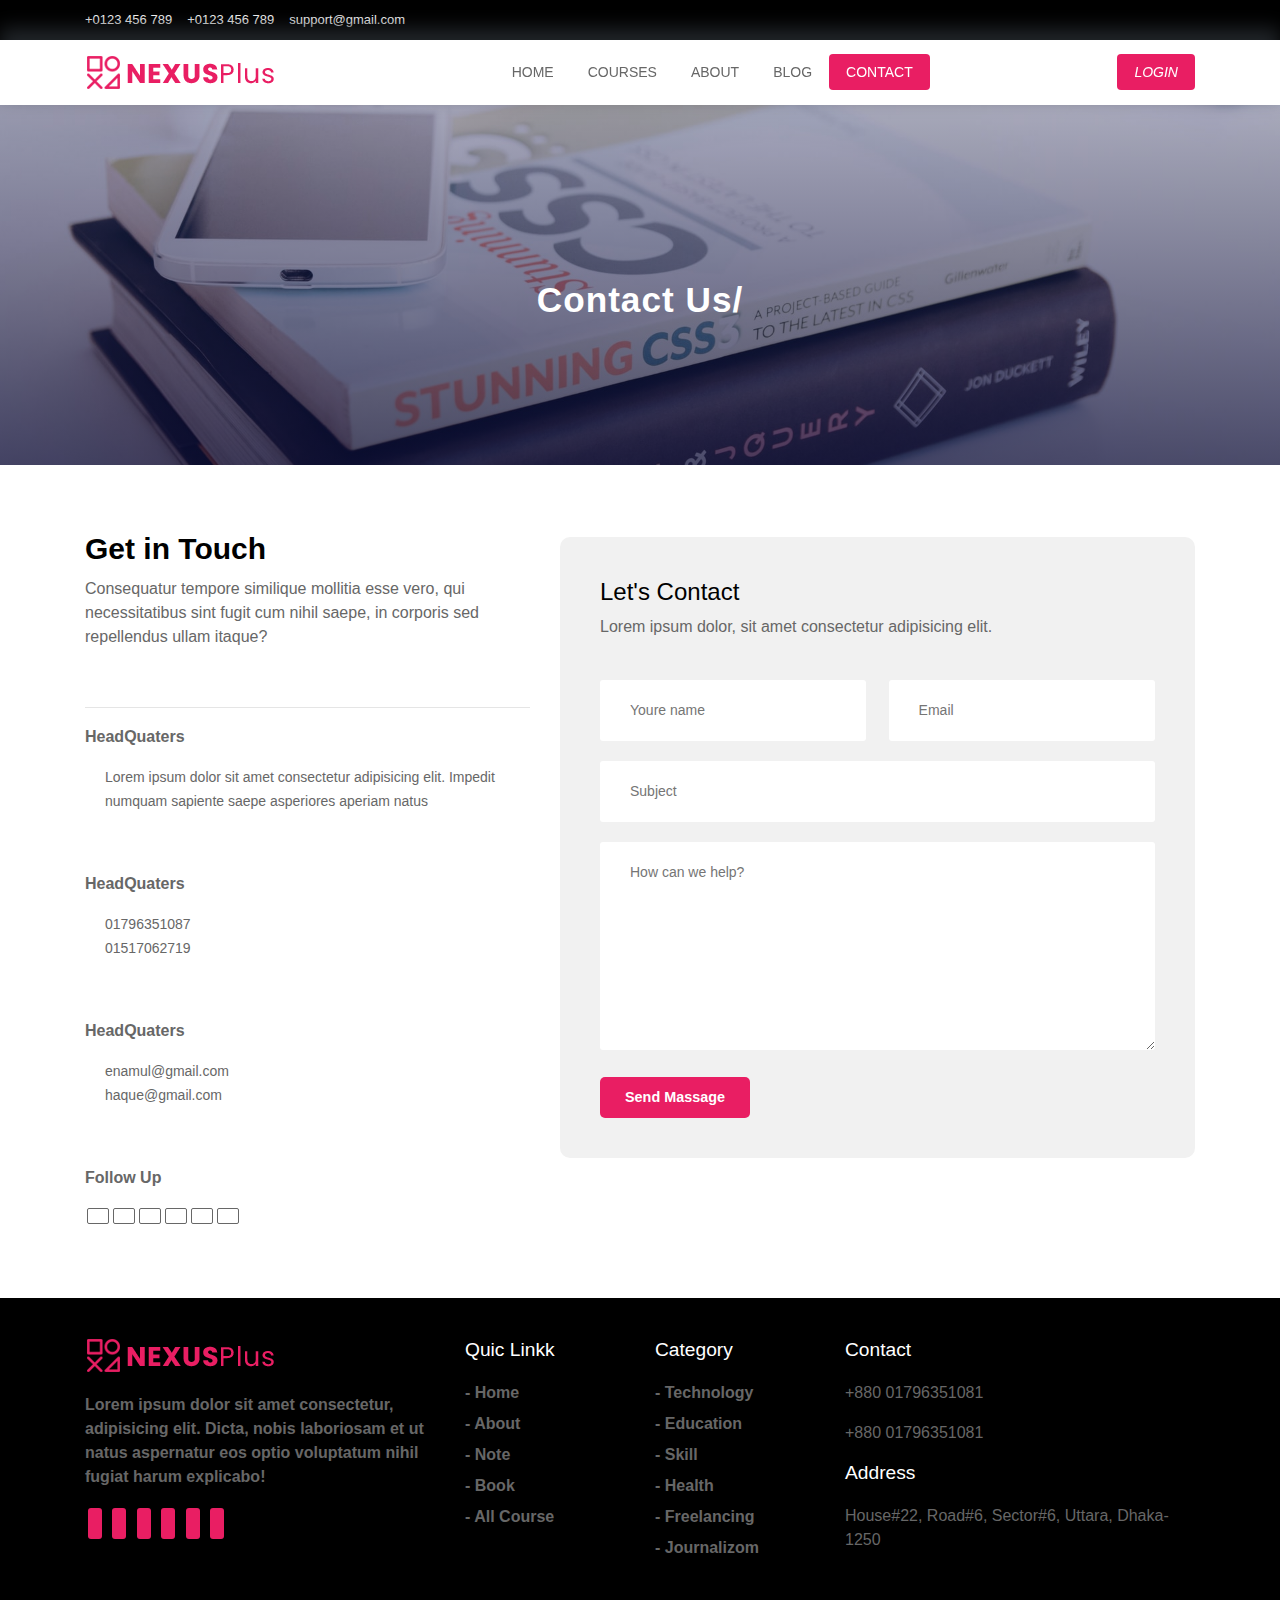
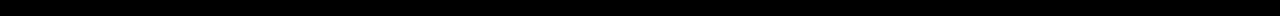
==== contact.html @ e643c5e9 "Created Blogs Page" ====
<!DOCTYPE html>
<html lang="en">
  <head>
    <meta charset="UTF-8" />
    <meta http-equiv="X-UA-Compatible" content="IE=edge" />
    <meta name="viewport" content="width=device-width, initial-scale=1.0" />
    <link
      rel="stylesheet"
      href="https://cdn.jsdelivr.net/npm/bootstrap@4.6.1/dist/css/bootstrap.min.css"
    />
    <link
      rel="stylesheet"
      href="https://pro.fontawesome.com/releases/v5.10.0/css/all.css"
      integrity="sha384-AYmEC3Yw5cVb3ZcuHtOA93w35dYTsvhLPVnYs9eStHfGJvOvKxVfELGroGkvsg+p"
      crossorigin="anonymous"
    />
    <link rel="stylesheet" href="css/style.css" />

    <title>E-School</title>
  </head>
  <body>
    <div class="topbar">
      <div class="container">
        <div class="row">
          <div class="col-md-8">
            <ul class="top_contact">
              <li><i class="fas fa-tty"></i> +0123 456 789</li>
              <li><i class="fas fa-tty"></i> +0123 456 789</li>
              <li><i class="fal fa-envelope-square"></i> support@gmail.com</li>
            </ul>
          </div>
          <div class="col-md-4 top-right">
            <div>
              <ul class="social_icon">
                <li><i class="fab fa-facebook-f"></i></li>
                <li><i class="fab fa-youtube"></i></li>
                <li><i class="fab fa-twitter"></i></li>
                <li><i class="fab fa-google"></i></li>
              </ul>
            </div>
          </div>
        </div>
      </div>
    </div>

    <!-- Nav -->

    <nav id="nav">
      <div class="container">
        <div class="navbar">
          <div class="logo">
            <img src="images/logo.png" alt="" />
          </div>
          <ul class="menu">
            <li><a href="index.html">Home</a></li>
            <li><a href="Courses.html">Courses</a></li>
            <li><a href="about.html">About</a></li>
            <li><a href="blog.html">BLog</a></li>
            <li><a class="active" href="contact.html">Contact</a></li>
          </ul>
          <div class="account">
            <a class="text-right" href="#"
              ><i class="fas fa-sign-in"> Login</i></a
            >
          </div>
        </div>
      </div>
    </nav>
    <!-- Home -->

    <section id="pages_home">
        <h2>Contact Us/</h2>
      </section>

    <section id="contact">
        <div class="container">
            <div class="row">
             <div class="col-md-5">
                <div class="getin">
                     <h2>Get in Touch</h2>
                     <p>Consequatur tempore similique mollitia esse vero, qui necessitatibus sint fugit cum nihil saepe, in corporis sed repellendus ullam itaque?</p>
                     <div class="getin_details">
                         <hr>
                         <h3>HeadQuaters</h3>
                         <div>
                             <i class="far fa-home get"></i>
                             <p>Lorem ipsum dolor sit amet consectetur adipisicing elit. Impedit numquam sapiente saepe asperiores aperiam natus</p>
                         </div>
 
                         <h3>HeadQuaters</h3>
                         <div>
                             <i class="far fa-phone-alt get"></i>
                             <p>01796351087 <br> 01517062719</p>
                         </div>
 
                         <h3>HeadQuaters</h3>
                         <div>
                             <i class="far fa-envelope-open get"></i>
                             <p>enamul@gmail.com <br> haque@gmail.com</p>
                         </div>

                         <h3>Follow Up</h3>
                         <div class="pro_links">
                            <i class="fab fa-facebook-f"></i>
                           
                            <i class="fab fa-linkedin-in"></i>
                            <i class="fab fa-behance"></i>
                            <i class="fab fa-facebook-f"></i>
                           
                            <i class="fab fa-linkedin-in"></i>
                            <i class="fab fa-behance"></i>
                            
                         </div>
                     </div>
                </div>
             </div>
             <div class="col-md-7">
                 <div class="form">
                    <h4>Let's Contact</h4>
                    <p>Lorem ipsum dolor, sit amet consectetur adipisicing elit.</p>
                    <div class="form_row">
                        <input type="text" name="" id="" placeholder="Youre name">
                        <input type="email" placeholder="Email"> 
                    </div>

                    <div class="form_col">
                        <input type="text" name="" id="" placeholder="Subject">
                    </div>

                    <div class="form_col">
                        <textarea name="" id="" cols="30" rows="8" placeholder="How can we help?"></textarea>
                    </div>

                    <div class="form_col">
                        <button>Send Massage</button>
                    </div>
                 </div>
             </div>
            </div>
         
     
        </div>
     </section>

 

    <footer>
      <div class="container">
        <div class="row">
          <div class="col-md-4">
            <div class="footer_about">
              <img src="images/logo.png" alt="" />
              <p>
                Lorem ipsum dolor sit amet consectetur, adipisicing elit. Dicta,
                nobis laboriosam et ut natus aspernatur eos optio voluptatum
                nihil fugiat harum explicabo!
              </p>
              <div class="footer_social">
                <ul>
                  <li><a href="#"><i class="fab fa-facebook-f"></i></a></li>
                  <li><a href="#"><i class="fab fa-youtube"></i></a></i></li>
                  <li><a href="#"><i class="fab fa-twitter"></i></a></li>
                  <li><a href="#"><i class="fab fa-google"></i></a></li>
                  <li><a href="#"><i class="fab fa-instagram"></i></a></li>
                  <li><a href="#"><i class="fab fa-linkedin-in"></i></a></li>
                </ul>
              </div>
            </div>
          </div>
          <div class="col-md-2">
            <h3>Quic Linkk</h3>
            <ul class="footer_link">
              <li><a href="#">- Home</a></li>
              <li><a href="#">- About</a></li>
              <li><a href="#">- Note</a></li>
              <li><a href="#">- Book</a></li>
              <li><a href="#">- All Course</a></li>
            </ul>
          </div>

          <div class="col-md-2">
            <h3>Category</h3>
            <ul class="footer_link">
              <li><a href="#">- Technology</a></li>
              <li><a href="#">- Education</a></li>
              <li><a href="#">- Skill</a></li>
              <li><a href="#">- Health</a></li>
              <li><a href="#">- Freelancing</a></li>
              <li><a href="#">- Journalizom</a></li>
            </ul>
          </div>

          <div class="col-md-4">
            <h3>Contact</h3>
            <address>
              <p>+880 01796351081</p>
              <p>+880 01796351081</p>
            </address>
            
            <h3>Address</h3>
            <address>
              <p>House#22, Road#6, Sector#6, Uttara, Dhaka-1250</p>
            </address>
          </div>
        </div>
      </div>
    </footer>
  </body>

  <script src="https://cdn.jsdelivr.net/npm/jquery@3.5.1/dist/jquery.slim.min.js"></script>
  <script src="https://cdn.jsdelivr.net/npm/popper.js@1.16.1/dist/umd/popper.min.js"></script>
  <script src="https://cdn.jsdelivr.net/npm/bootstrap@4.6.1/dist/js/bootstrap.bundle.min.js"></script>

  <script src="js/master.js"></script>
</html>
---- css/style.css ----
/* common */
:root {
  --background: #fff;
  --text: #676767;
  --mark: #e91e63;
  --background_2: #000;
  --background_3: #f1f1f1;
}
.section_title {
  font-size: 30px;
  color: #333;
  line-height: 52px;
  font-weight: 700;
  padding-bottom: 15px;

  text-align: center;
  position: relative;
}
.section_title::before {
  position: absolute;
  content: "";
  height: 3px;
  width: 70px;
  margin-left: -90px;
  bottom: 40px;
  background-color: #e91e63;
}
.section_title::after {
  position: absolute;
  content: "";
  height: 3px;
  width: 70px;
  margin-left: 20px;
  bottom: 40px;
  background-color: #e91e63;
}

/* topbar */
.topbar {
  background: var(--background_2);
  font-size: 13px;
}

@media only screen and (max-width: 768px) {
  .topbar {
    display: none;
  }
}

/* top contact */
.top_contact {
  display: flex;
  padding: 5px;
  margin: 0px;
  padding: 0px;
  font-family: open sans, sans-serif;
  color: var(--background);
}
.top_contact li {
  padding-top: 10px;
  padding-bottom: 10px;
  padding-right: 15px;
  list-style: none;
}

/* top right */
.top-right {
  display: flex;
  flex-direction: row-reverse;
}

/* social icon */
.social_icon {
  display: flex;
  padding: 5px;
  margin: 0px;
  padding: 0px;
  font-family: open sans, sans-serif;
  color: var(--background);
}
.social_icon li {
  padding-top: 10px;
  padding-bottom: 10px;
  padding-left: 15px;
  list-style: none;
}

/* Menu */
nav {
  padding: 15px 0px;
  position: sticky;
  top: -1px;
  background: var(--background);
  box-shadow: 0px -12.5px 18px;
  z-index: 5;
}
.navbar {
  padding: 0px;
}
.logo {
  flex-basis: 10%;
}

/* menu */
.menu {
  display: flex;
  justify-content: center;
  align-items: center;
  flex-wrap: wrap;
  margin: auto;
  padding: 0px;
}

@media only screen and (max-width: 768px) {
  .menu {
    margin-top: 15px;
  }
}
.menu li {
  list-style: none;
}
.menu li a {
  font-size: 14px;
  color: var(--text);
  padding: 10px 17px;
  border-radius: 4px;
  text-transform: uppercase;
  line-height: 35px;
  background: 0 0;
  font-weight: 400;
  transition: 0.1s;
}
.menu li a:hover {
  text-decoration: none;
  color: var(--mark);
}

.menu li .active {
  background: var(--mark);
  color: var(--background);
}
.menu li .active:hover {
  color: var(--background);
}

/* Account */

.account a {
  font-size: 14px;
  color: var(--background);
  padding: 10px 17px;
  border-radius: 4px;
  text-transform: uppercase;
  line-height: 35px;
  background: 0 0;
  font-weight: 400;
  transition: 0.5s;
  background: var(--mark);
}
@media only screen and (max-width: 768px) {
  .account {
    position: absolute;
    top: 5px;
    right: 0px;
  }
}

/* Home */
#home {
  background-image: linear-gradient(rgba(9, 5, 54, 0.3), rgba(5, 4, 46, 0.7)),
    url(../images/c2.jpg);
  width: 100%;
  min-height: 75vh;
  background-repeat: no-repeat;
  background-size: cover;
  background-position: center;
  display: flex;
  flex-direction: column;
  justify-content: center;
  align-items: center;
  padding-top: 40px;
}
#home h2 {
  color: var(--background);
  font-size: 2.2rem;
  letter-spacing: 1px;
  font-weight: 700;
  text-align: center;
}
#home p {
  color: var(--background);
  width: 50%;
  font-size: 0.9rem;
  line-height: 25px;
  text-align: center;
}
@media only screen and (max-width: 768px) {
  #home p {
    width: 90%;
  }
}

#home a {
  text-decoration: none;
  font-size: 0.9rem;
  padding: 13px 28px;
  background-color: var(--background);
  font-weight: 600;
  border-radius: 5px;
}
#home a:first-child {
  color: var(--background);
  background: var(--mark);
}
#home a:first-child:hover {
  background: var(--background_2);
}
#home a:last-child {
  color: var(--background);
  background: var(--background_2);
}
#home a:last-child:hover {
  color: var(--background);
  background: var(--mark);
}

/* Feature */
#feature {
  margin-top: 20px;
}
#feature .fea-box {
  display: flex;
  align-items: center;
  flex-direction: column;
  text-align: center;
  padding: 15px;
  font-family: Barlow, "baloo da 2", sans-serif;
  border: 1px solid var(--background_3);
  margin-bottom: 30px;
  transition: 0.5s;
}
#feature .fea-box:hover {
  border: 1px solid var(--mark);
}
#feature .fea-box i {
  font-size: 2.3rem;

  padding: 14px;
  background: rgb(233 30 99 / 11%);
  border-radius: 50%;
  color: var(--mark);
}
#feature .fea-box h3 {
  font-size: 1.25rem;
  line-height: 1.75rem;
  font-weight: 600;
  color: var(--background_2);
  padding: 13px 0 7px 0;
  margin-bottom: 0.5rem;
}
#feature .fea-box p {
  font-size: 1rem;
  line-height: 1.5rem;
  font-weight: 400;
  color: var(--text);
}

/* Courses */
#course {
  background: var(--background_3);
  padding-top: 20px;
  text-align: center;
}
.course_box {
  text-align: start;
  background: var(--background);
  margin-bottom: 30px;
  transition: 0.2s;
}
.course_box:hover {
  box-shadow: 0 13px 21px rgb(0 0 0 / 13%);
  margin-top: -5px;
}
.course_box a {
  color: var(--background_2);
}
.course_box a:hover {
  text-decoration: none;
}
.course_box img {
  width: 100%;
  height: auto;
  background-size: cover;
  background-position: center;
}
.course_box .details {
  padding: 15px;
  position: relative;
}
.course_box .details > span {
  font-size: 0.7rem;
}

.course_box .details h6 {
  font-weight: 700;
}
.course_box .details i {
  color: var(--mark);
  font-size: 0.9rem;
}
.course_box .cost {
  background: var(--mark);
  color: var(--background);
  line-height: 70px;
  width: 70px;
  height: 70px;
  text-align: center;
  border-radius: 50%;
  position: absolute;
  right: 15px;
  top: -33px;
}

/* Expert */
#expert {
  padding-top: 20px;
  margin-bottom: 20px;
}
#expert .profile {
  text-align: center;
}
#expert .profile h6 {
  color: var(--background_2);
  font-weight: 600;
  font-size: 1.1rem;
  text-transform: uppercase;
  margin-top: 5px;
}

#expert .profile i {
  padding: 10px;
  border: 1px solid var(--background_3);
  color: var(--text);
  border-radius: 3px;
  transform: 0.2s;
}
#expert .profile i:hover {
  background: var(--mark);
  color: var(--background);
}

/* footer */

footer {
  background: var(--background_2);
  color: var(--text);
  padding: 40px 0px;
}

.footer_about img {
  margin-bottom: 20px;
}
.footer_about p {
  font-weight: 600;
  margin-bottom: 20px;
}
.footer_social ul {
  padding-left: 0px;
}

.footer_social ul li {
  list-style: none;
  display: inline-block;
  margin: 3px;
}
.footer_social ul li a {
  padding: 7px;
  background: var(--mark);
  color: var(--background);
  border-radius: 3px;
}
footer h3 {
  font-size: 1.2rem;
  color: var(--background);
  margin-bottom: 20px;
}

.footer ul li a {
  color: var(--text);
  font-weight: 700;
}
.footer_link {
  list-style: none;
  padding-left: 0px;
}
.footer_link li {
  margin-bottom: 7px;
}
.footer_link a {
  color: var(--text);
  font-weight: 700;
  font-size: 1rem;
  margin-bottom: 20px;
  transition: 0.2s;
}
.footer_link a:hover {
  text-decoration: none;
  color: var(--mark);
}

/* ========================================= */

.pages_home {
}

#pages_home {
  background-image: linear-gradient(rgba(9, 5, 54, 0.3), rgba(5, 4, 46, 0.7)),
    url(../images/c2.jpg);
  width: 100%;
  min-height: 40vh;
  background-repeat: no-repeat;
  background-size: cover;
  background-position: center;
  display: flex;
  flex-direction: column;
  justify-content: center;
  align-items: center;
  padding-top: 40px;
}
#pages_home h2 {
  color: var(--background);
  font-size: 2.2rem;
  letter-spacing: 1px;
  font-weight: 700;
  text-align: center;
}

/* ==================Chourse Details page============ */
#course_inner {
  display: flex;
  justify-content: space-between;
  align-items: flex-start;
  padding-top: 30px;
}

#course_inner .overview .course_image {
  width: 100%;
  border-radius: 5px;
  object-fit: cover;
  margin-bottom: 20px;
}

#course_inner .overview .course_head {
  display: flex;
  align-items: flex-start;
  justify-content: space-between;
}
.c_name {
  width: 85%;
}

#course_inner .overview .course_head h2 {
  color: var(--background_2);
  font-size: 1.5rem;
  font-weight: 600;
}
#course_inner .overview .course_head .star {
  margin: 6px 0;
}
.c_name .star i {
  color: var(--mark);
}
.overview p {
  font-size: 15px;
  font-weight: 500;
  color: var(--text);
}
.course_head span {
  padding: 7px 20px;
  color: var(--background);
  background: var(--mark);
  border-radius: 5px;
  font-size: 24px;
  font-weight: 700;
}

.overview h4 {
  font-size: 1.3rem;
  font-weight: 600;
  color: var(--background_2);
  margin-bottom: 20px;
  margin-top: 20px;
}
.overview .tutor {
  display: flex;
  align-items: center;
}

.overview .tutor img {
  width: 100px;
  padding-right: 20px;
}
.overview .tutor h5 {
  font-size: 1.1rem;
  margin: 0px;
  padding: 0px;
  font-weight: 600;
}
.learn p {
  font-size: 15px;
  padding-bottom: 15px;
}
.learn p i {
  color: var(--mark);
  font-weight: 700;
  margin-right: 20px;
}

.enroll {
  width: 100%;
  padding: 30px 30px 30px 30px;
  border-radius: 11px;
  box-shadow: 0px 20px 40px 0 rgb(11 2 55 / 11%);
}
.enroll h3 {
  padding-bottom: 10px;
}
.enroll p {
  font-size: 15px;
  color: var(--text);
  margin: 15px 0;
}
.enroll i {
  color: var(--mark);
  font-weight: 500;
  margin-right: 18px;
  width: 16px;
  height: 16px;
  line-height: 16px;
  text-align: center;
}
.enroll_btn {
  padding: 25px 0 20px 0;
  margin: auto;
  text-align: center;
}
.enroll_btn button {
  font-size: 0.8rem;
  padding: 13px 45px;
  border-radius: 5px;
  font-weight: 600;
  color: var(--background);
  background: var(--mark);
  border: none;
}

/* =================Contact Page ============= */
#contact {
  padding: 8vh 0px;
}
#contact .getin h2 {
  color: var(--background_2);
  font-size: 30px;
  font-weight: 800;
  line-height: 0.8;
  margin-bottom: 16px;
}

#contact .getin p {
  color: var(--text);
  line-height: 24px;
  margin-bottom: 33px;
  padding-bottom: 25px;
}

#contact .getin h3 {
  color: var(--text);
  font-size: 16px;
  font-weight: 600;
  line-height: 26px;
  margin-bottom: 15px;
}

.getin_details > div {
  display: flex;
}
.getin_details div .get {
  font-size: 16px;
  line-height: 22px;
  color: var(--mark);
  margin-right: 20px;
}
.getin_details div p {
  font-size: 14px;
  border-bottom: none;
  line-height: 22px;
  margin-bottom: 15px;
}
.pro_links i {
  padding: 7px 10px;
  border: 1px solid var(--text);
  margin: 2px;
  border-radius: 2px;
}

.form {
  width: 100%;
  background: var(--background_3);
  padding: 40px;
  border-radius: 10px;
}

.form h4 {
  font-size: 24px;
  color: var(--background_2);
  line-height: 30px;
  margin-bottom: 8px;
}

.form p {
  color: var(--text);
  line-height: 24px;
  padding-bottom: 25px;
}
.form .form_row {
  display: flex;
  justify-content: space-between;
  width: 100%;
}

.form .form_row input {
  width: 48%;
  font-size: 14px;
  font-weight: 400;
  border-radius: 3px;
  border: none;
  background: var(--background);
  color: var(--text);
  padding: 20px 30px;
  margin-bottom: 20px;
  border: none;
}

.form .form_col input,
.form .form_col textarea {
  width: 100%;
  font-size: 14px;
  font-weight: 400;
  border-radius: 3px;
  border: none;
  background: var(--background);
  color: var(--text);
  padding: 20px 30px;
  margin-bottom: 20px;
  border: none;
}
.form button {
  font-size: 0.9rem;
  padding: 10px 25px;
  background: var(--mark);
  border: none;
  font-weight: 600;
  cursor: pointer;
  border-radius: 5px;
  color: var(--background);
}
.form input:focus,
.form textarea:focus {
  border: 1px solid var(--mark);
}

/* ===============blogs page=========== */

.blogs {
  display: flex;
  align-items: center;
  flex-basis: 400px;
  flex-wrap: wrap;
  margin: 50px 0px;
}
.blogs img,
.blogs div {
  width: 300px;
  padding: 0px 5px;
  border-radius: 3px;
  flex-grow: 1;
  text-align: left;
}

.blogs h4 {
  color: var(--background_2);
  font-weight: 700;
  font-size: 1.3rem;
}
.blogs span {
  font-size: 0.8rem;
  color: var(--text);
}
.blogs p {
  font-size: 0.95rem;
  font-weight: 500;
  color: var(--text);
}

.blogs button {
  background: var(--mark);
  color: var(--background);
  font-size: 1.1rem;
  border: none;
  border-radius: 3px;
  padding: 5px 10px;
}

.category_section {
  margin-top: 50px;
}

.category_section h4 {
  color: var(--background_2);
  font-weight: 700;
  font-size: 1.3rem;
  margin-bottom: 0px;
}

.category_section ul {
  list-style: none;
  margin: -20px 0px;
  /* padding: 10px 0px; */
  padding: 0px;
}
.category_section ul li {
  padding: 7px 0px;
  border-top: 2px solid var(--text);
}
.category_section ul li:first-child {
  border: none;
}
.category_section ul li a {
  color: var(--text);
  font-size: 1.05rem;
  font-weight: 500;
}
.category_section ul li a:hover {
  text-decoration: none;
  color: var(--mark);
}
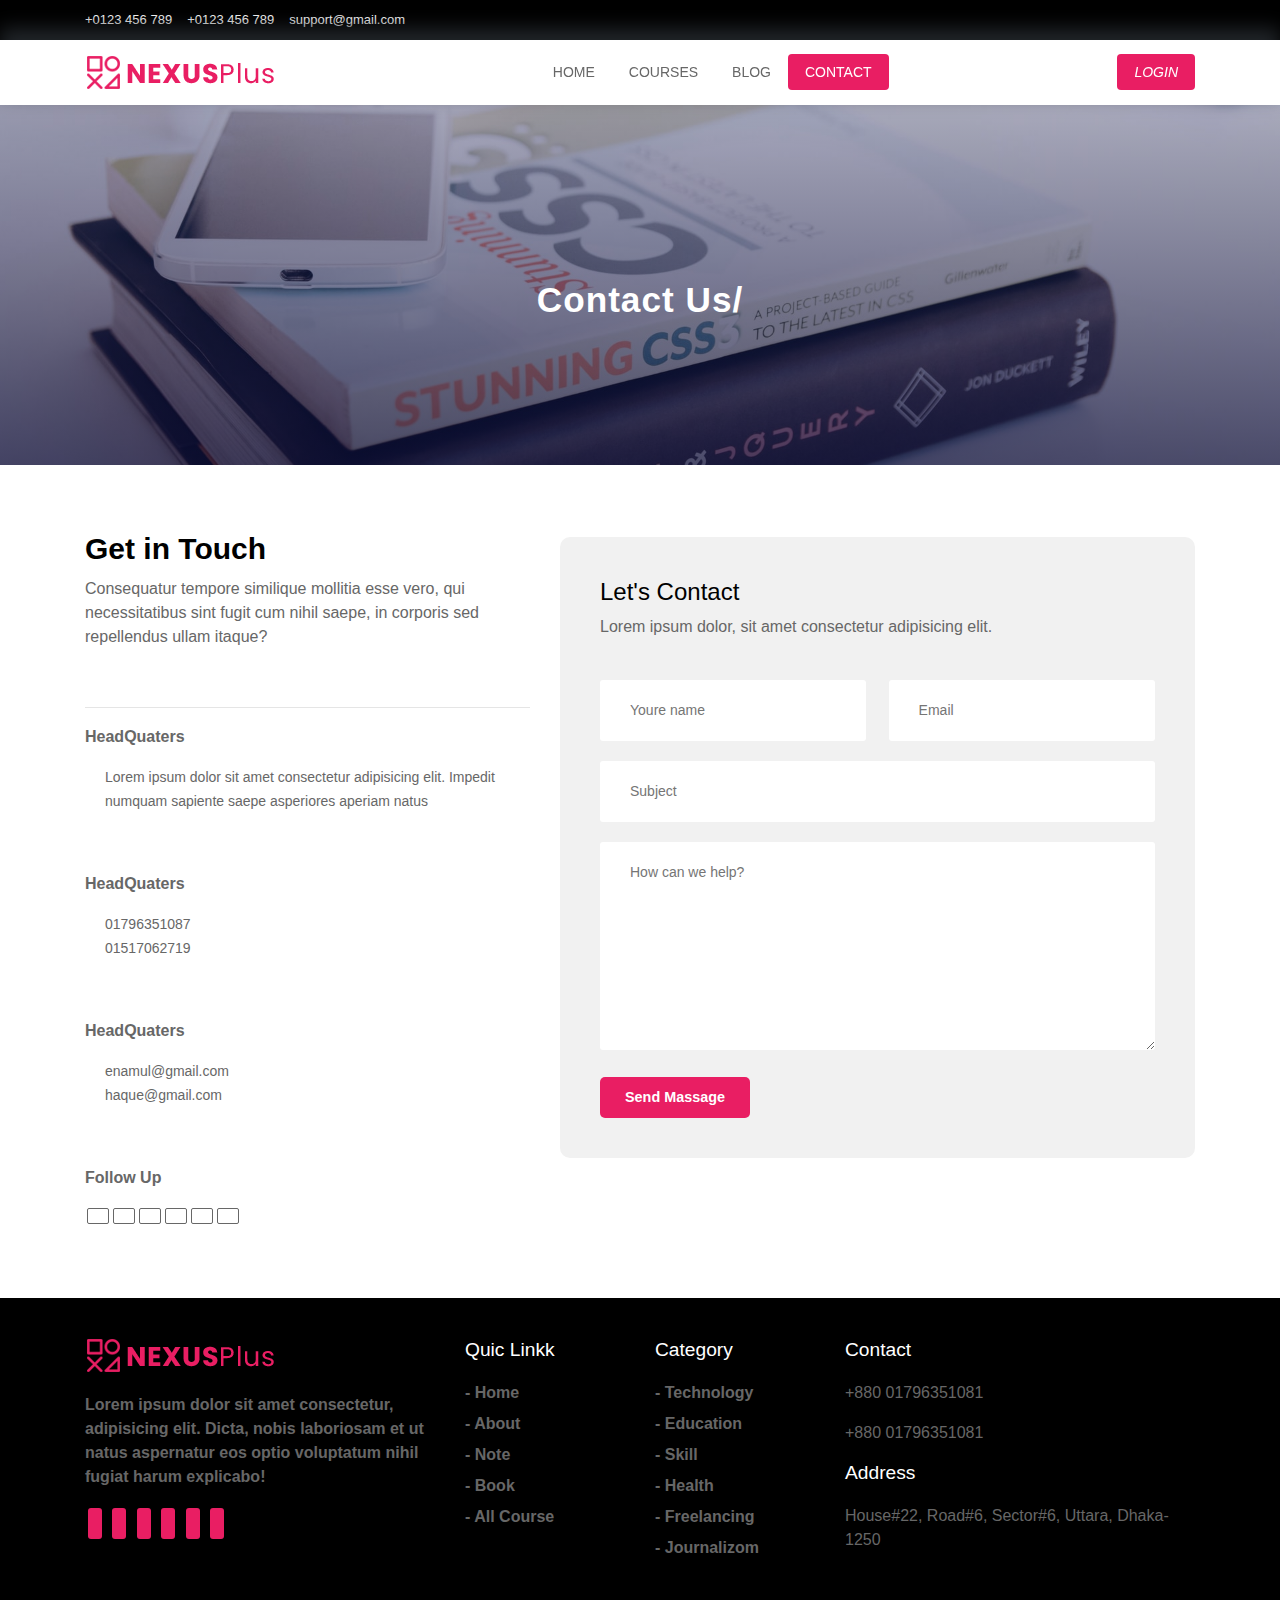
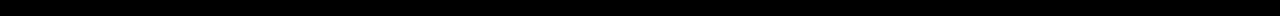
==== commit 63054dae: "Blog Details Page Complite" ====
--- a/contact.html
+++ b/contact.html
@@ -54,7 +54,7 @@
           <ul class="menu">
             <li><a href="index.html">Home</a></li>
             <li><a href="Courses.html">Courses</a></li>
-            <li><a href="about.html">About</a></li>
+           
             <li><a href="blog.html">BLog</a></li>
             <li><a class="active" href="contact.html">Contact</a></li>
           </ul>
--- a/css/style.css
+++ b/css/style.css
@@ -6,6 +6,10 @@
   --background_2: #000;
   --background_3: #f1f1f1;
 }
+a:hover {
+  text-decoration: none;
+}
+
 .section_title {
   font-size: 30px;
   color: #333;
@@ -702,7 +706,7 @@
   color: var(--text);
 }
 
-.blogs button {
+.blogs a {
   background: var(--mark);
   color: var(--background);
   font-size: 1.1rem;
@@ -744,3 +748,37 @@
   text-decoration: none;
   color: var(--mark);
 }
+
+.single_blog {
+  display: flex;
+  flex-direction: column;
+  margin: 50px 0;
+}
+.single_blog > img {
+  border-radius: 5px;
+  width: 100%;
+}
+
+.single_blog span {
+  font-size: 0.8rem;
+  color: var(--text);
+}
+.single_blog h4 {
+  color: var(--background_2);
+  font-weight: 700;
+  font-size: 1.3rem;
+}
+.single_blog p {
+  font-size: 0.95rem;
+  font-weight: 500;
+  color: var(--text);
+}
+
+.single_blog a {
+  background: var(--mark);
+  color: var(--background);
+  font-size: 1.1rem;
+  border: none;
+  border-radius: 3px;
+  padding: 5px 10px;
+}
